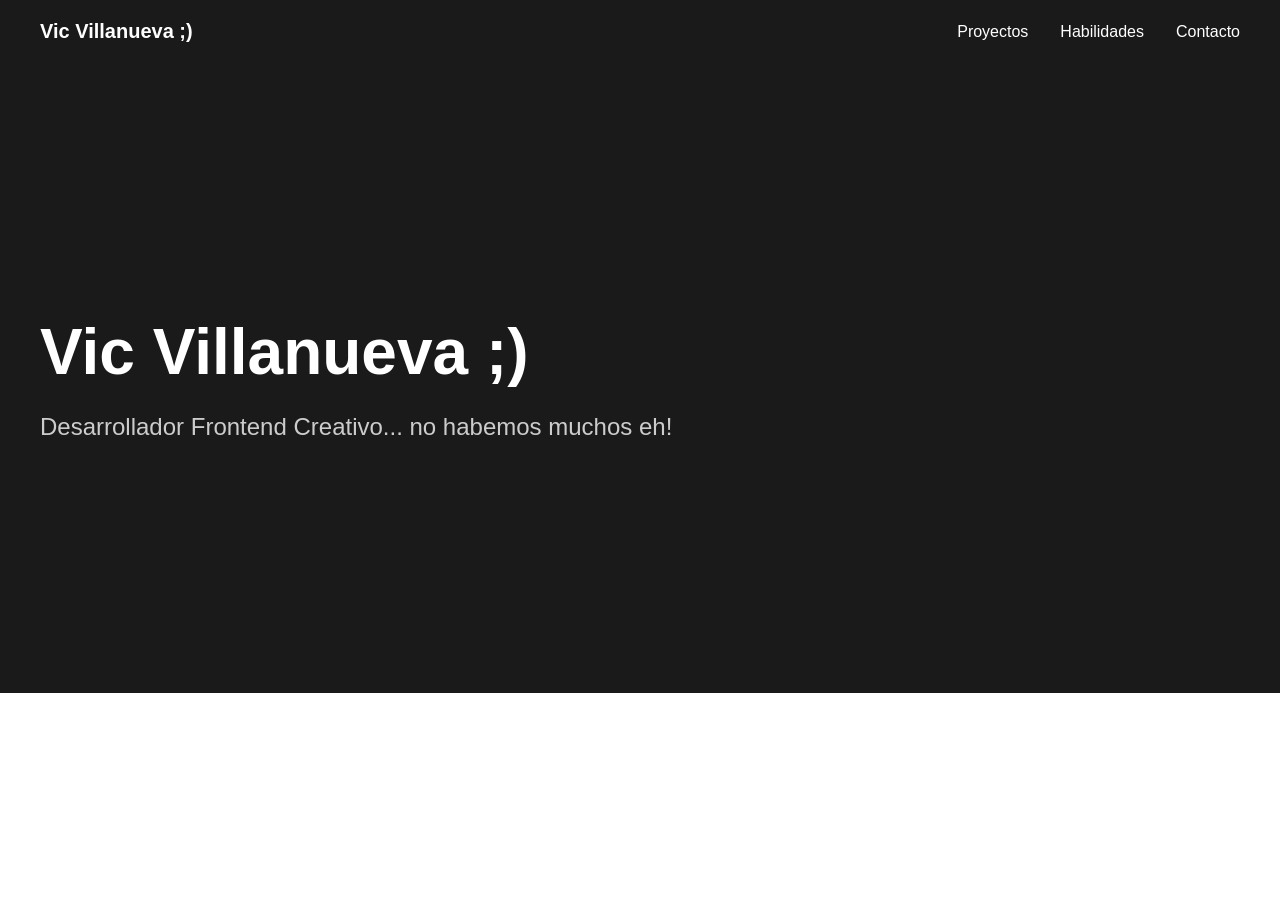
==== portafolio.html @ a9c5ad18 "portafolio hero semana 4" ====
<!DOCTYPE html>
<html lang="es">
<head>
    <meta charset="UTF-8">
    <meta name="viewport" content="width=device-width, initial-scale=1.0">
    <title>Vic Villanueva ;)</title>
    <link rel="stylesheet" href="portafolio.css">
</head>
<body>
    <header>
        <nav>
            <span class="logo">Vic Villanueva ;)</span>
            <ul>
                <li><a href="#proyectos">Proyectos</a></li>
                <li><a href="#habilidaes">Habilidades</a></li>
                <li><a href="#contacto">Contacto</a></li>
            </ul>
        </nav>
    </header>

    <main>
        <section class="hero">
            <h1>Vic Villanueva ;)</h1>
            <p>Desarrollador Frontend Creativo... no habemos muchos eh!</p>
        </section>
    </main>
    
</body>
</html>
---- portafolio.css ----
*{
    margin: 0;
    padding: 0;
    box-sizing: border-box;
}

body {
    font-family: arial, sans-serif;
    color: #333333
}

header {
    background-color: #1a1a1a;
    padding: 20px 40px;
}

nav {
    display: flex;
    justify-content: space-between;
    align-items: center;
}

.logo {
    color: #ffffff;
    font-size: 20px;
    font-weight: bold;
}

nav ul {
    list-style: none;
    display: flex;
    gap: 32px;
}

nav ul li a {
    color: #ffffff;
    text-decoration: none;
}

.hero {
    background-color: #1a1a1a;
    min-height: 70vh;
    display: flex;
    flex-direction: column;
    justify-content: center;
    padding: 80px 40px;
}

.hero h1 {
    color: #ffffff;
    font-size: 64px;
    margin-bottom: 24px;
}

.hero p {
    color: #cccccc;
    font-size: 24px;
}
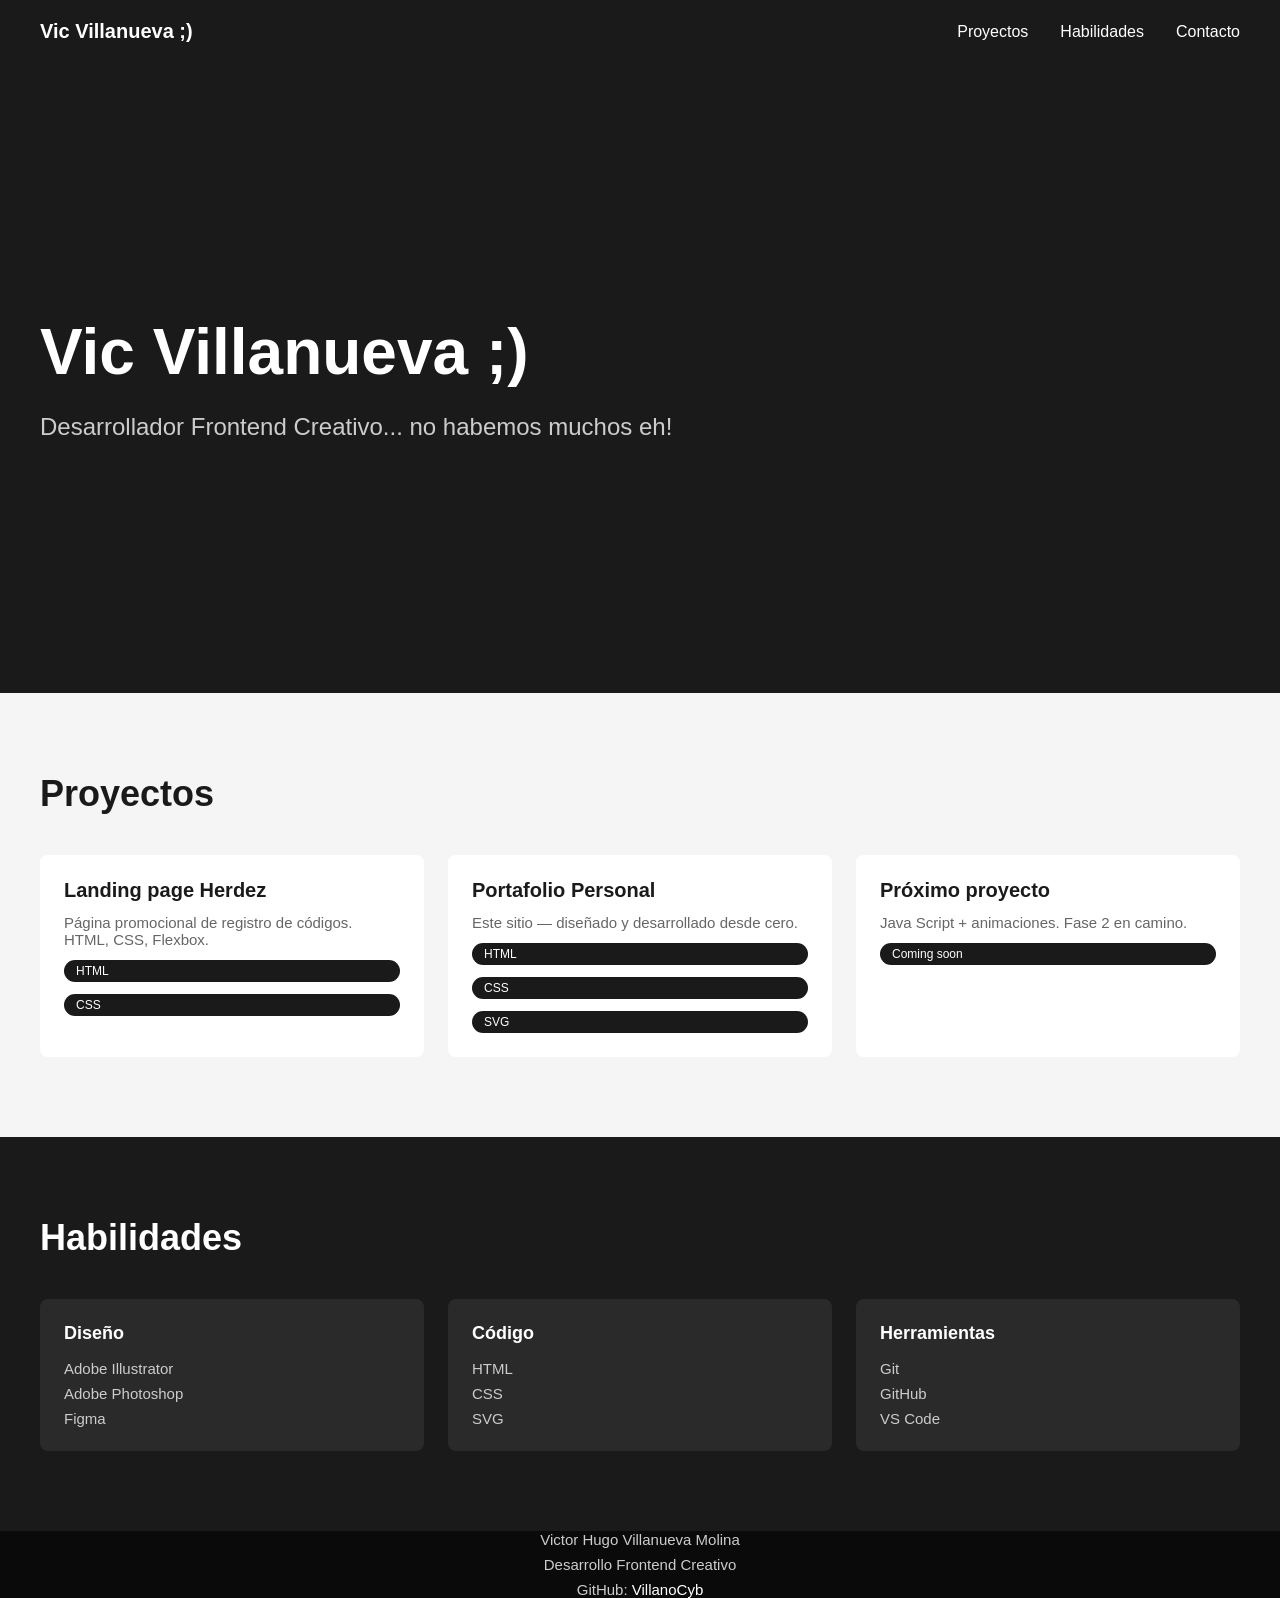
==== commit bf4fa9e3: "portafolio completo semana 4" ====
--- a/portafolio.html
+++ b/portafolio.html
@@ -23,7 +23,64 @@
             <h1>Vic Villanueva ;)</h1>
             <p>Desarrollador Frontend Creativo... no habemos muchos eh!</p>
         </section>
+
+        <section class="proyectos" id="proyectos">
+            <h2>Proyectos</h2>
+            <div class="grid-proyectos">
+                <div class="tarjeta">
+                    <h3>Landing page Herdez</h3>
+                    <p>Página promocional de registro de códigos. HTML, CSS, Flexbox.</p>
+                    <span class="tag">HTML</span>
+                    <span class="tag">CSS</span>
+                </div>
+
+                <div class="tarjeta">
+                    <h3>Portafolio Personal</h3>
+                    <p>Este sitio — diseñado y desarrollado desde cero.</p>
+                    <span class="tag">HTML</span>
+                    <span class="tag">CSS</span>
+                    <span class="tag">SVG</span>
+                </div>
+
+                <div class="tarjeta">
+                    <h3>Próximo proyecto</h3>
+                    <p>Java Script + animaciones. Fase 2 en camino.</p>
+                    <span class="tag">Coming soon</span>
+                </div>
+            </div>
+        </section>
+
+        <section class="habilidades" id="habilidades">
+            <h2>Habilidades</h2>
+            <div class="grid-habilidades">
+                <div class="habilidad">
+                    <h3>Diseño</h3>
+                    <p>Adobe Illustrator</p>
+                    <p>Adobe Photoshop</p>
+                    <p>Figma</p>
+                </div>
+
+                <div class="habilidad">
+                    <h3>Código</h3>
+                    <p>HTML</p>
+                    <P>CSS</P>
+                    <P>SVG</P>
+                </div>
+
+                <div class="habilidad">
+                    <h3>Herramientas</h3>
+                    <p>Git</p>
+                    <p>GitHub</p>
+                    <p>VS Code</p>
+                </div>
+            </div>
+        </section>
     </main>
-    
+
+    <footer id="contacto">
+        <p>Victor Hugo Villanueva Molina</p>
+        <p>Desarrollo Frontend Creativo</p>
+        <p>GitHub: <a href="https://github.com/VillanoCyb" target="_blank">VillanoCyb</a></p>
+    </footer>    
 </body>
 </html>
--- a/portafolio.css
+++ b/portafolio.css
@@ -55,4 +55,105 @@
 .hero p {
     color: #cccccc;
     font-size: 24px;
+}
+
+.proyectos {
+    padding: 80px 40px;
+    background-color: #f5f5f5;
+}
+
+.proyectos h2{
+    font-size: 36px;
+    margin-bottom: 40px;
+    color: #1a1a1a;
+}
+
+.grid-proyectos{
+    display: grid;
+    grid-template-columns: repeat(3, 1fr);
+    gap: 24px;
+}
+
+.tarjeta {
+    background-color: #ffffff;
+    padding: 24px;
+    border-radius: 8px;
+    display: flex;
+    flex-direction: column;
+    gap: 12px;
+}
+
+.tarjeta h3{
+    font-size: 20px;
+    color: #1a1a1a;
+}
+
+.tarjeta p {
+    color: #666666;
+    font-size: 15px;
+}
+
+.tag {
+    background-color: #1a1a1a;
+    color: #ffffff;
+    padding: 4px 12px;
+    border-radius: 20px;
+    font-size: 12px;
+    display: inline-block;
+}
+
+.habilidades {
+    padding: 80px 40px;
+    background-color: #1a1a1a;
+}
+
+.habilidades h2 {
+    font-size: 36px;
+    color: #ffffff;
+    margin-bottom: 40px;
+}
+
+.grid-habilidades {
+    display: grid;
+    grid-template-columns: repeat(3, 1fr);
+    gap: 24px;
+}
+
+.habilidad {
+    background-color: #2a2a2a;
+    padding: 24px;
+    border-radius: 8px;
+    display: flex;
+    flex-direction: column;
+    gap: 8px;
+}
+
+.habilidad h3 {
+    color: #ffffff;
+    font-size: 18px;
+    margin-bottom: 8px;
+}
+
+.habilidad p {
+    color: #cccccc;
+    font-size: 15px;
+}
+
+footer {
+    background-color: #0a0a0a;
+    padding: 40 px;
+    text-align: center;
+    display: flex;
+    flex-direction: column;
+    gap: 8px;
+}
+
+footer p {
+    color: #cccccc;
+    font-size: 15px;
+}
+
+footer a {
+    color: #ffffff;
+    text-decoration: none;
 }
